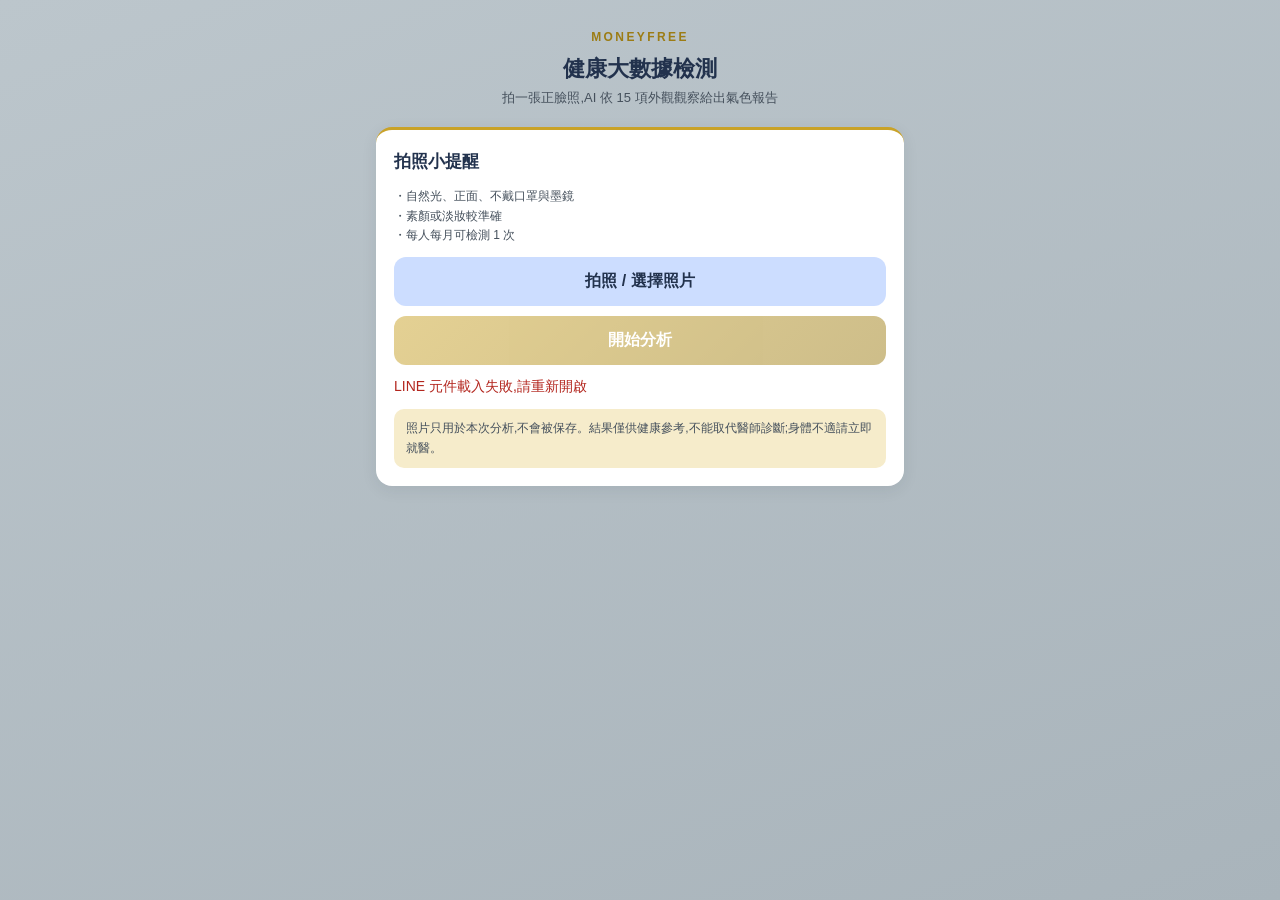
==== health_detect.html @ 5b2e17e0 "MoneyFree LINE OA:LIFF 網頁(健康檢測/財務測驗/個人資訊)、Edge Functions、圖文選單 Co-Authored-By: Claude Opus 5.5 <norep" ====
<!doctype html>
<html lang="zh-Hant">
<head>
<meta charset="utf-8">
<meta name="viewport" content="width=device-width, initial-scale=1">
<title>健康大數據檢測</title>
<link rel="stylesheet" href="assets/mf_style.css">
<script src="https://static.line-scdn.net/liff/edge/2/sdk.js"></script>
<script src="assets/mf_common.js"></script>
</head>
<body>
<div class="mf-wrap">
  <div class="mf-header">
    <div class="mf-brand">MONEYFREE</div>
    <h1 class="mf-title">健康大數據檢測</h1>
    <p class="mf-sub">拍一張正臉照,AI 依 15 項外觀觀察給出氣色報告</p>
  </div>

  <div id="mf_loading" class="mf-loading"><div class="mf-spinner"></div><span id="mf_loading_text">載入中…</span></div>

  <div id="mf_intro" class="mf-card mf-hidden">
    <h2>拍照小提醒</h2>
    <p class="mf-note">・自然光、正面、不戴口罩與墨鏡<br>・素顏或淡妝較準確<br>・每人每月可檢測 1 次</p>
    <img id="mf_preview_img" class="mf-photo-preview mf-hidden" alt="照片預覽">
    <input id="mf_file" type="file" accept="image/*" capture="user" class="mf-hidden">
    <button id="mf_pick" class="mf-btn mf-ghost">拍照 / 選擇照片</button>
    <button id="mf_submit" class="mf-btn" disabled>開始分析</button>
    <div id="mf_err" class="mf-error"></div>
    <div class="mf-disclaimer">照片只用於本次分析,不會被保存。結果僅供健康參考,不能取代醫師診斷;身體不適請立即就醫。</div>
  </div>

  <div id="mf_report" class="mf-hidden">
    <div class="mf-card mf-score-big">
      <div class="mf-label" id="mf_month"></div>
      <div class="mf-num" id="mf_total">--</div>
      <div class="mf-label">綜合氣色分數(滿分 100)</div>
      <p id="mf_summary" style="text-align:left"></p>
    </div>
    <div class="mf-card"><h2>15 項觀察</h2><div id="mf_items"></div></div>
    <div class="mf-card"><h2>生活建議</h2><ul id="mf_tips"></ul>
      <div class="mf-disclaimer">本報告為外觀觀察,僅供健康參考,不能取代醫師診斷;如有不適或急症請立即就醫。下次檢測:下個月。</div>
    </div>
    <button class="mf-btn mf-ghost" style="margin-top:14px" onclick="mfClose()">關閉</button>
  </div>
</div>
<script>
const MF_ITEMS = [
  ['complexion', '氣色紅潤度'], ['tone_even', '膚色均勻度'], ['radiance', '皮膚光澤度'],
  ['eye_energy', '眼神精神度'], ['dark_circles', '黑眼圈改善度'], ['eye_puffiness', '眼周浮腫改善度'],
  ['lip_color', '唇色健康度'], ['face_puffiness', '臉部浮腫改善度'], ['fatigue_lines', '疲勞紋改善度'],
  ['blemish', '痘痘泛紅改善度'], ['relaxation', '表情放鬆度'], ['posture', '臉部對稱與姿態'],
  ['hair', '頭髮光澤度'], ['hydration', '皮膚水潤度'], ['vitality', '整體活力感'],
];
let mfImageData = null;

function mfRenderReport(mfRec) {
  document.getElementById('mf_month').textContent = `${mfRec.month} 檢測報告`;
  document.getElementById('mf_total').textContent = mfRec.total;
  const mfS = mfRec.scores || {};
  document.getElementById('mf_summary').textContent = mfS.summary || mfRec.summary || '';
  document.getElementById('mf_items').innerHTML = MF_ITEMS.map(([k, label]) => {
    const v = Math.max(0, Math.min(100, Number(mfS.scores?.[k] ?? 0)));
    return `<div class="mf-bar-row"><div class="mf-bar-head"><span>${label}</span><b>${v}</b></div>
      <div class="mf-bar"><i style="width:${v}%"></i></div>
      <div class="mf-bar-note">${mfEsc(mfS.notes?.[k] || '')}</div></div>`;
  }).join('');
  document.getElementById('mf_tips').innerHTML = (mfS.tips || []).map((t) => `<li>${mfEsc(t)}</li>`).join('');
  mfShow('mf_intro', false); mfShow('mf_loading', false); mfShow('mf_report');
}

function mfResize(mfFile) {
  return new Promise((resolve, reject) => {
    const mfImg = new Image();
    mfImg.onload = () => {
      const mfMax = 900;
      const r = Math.min(1, mfMax / Math.max(mfImg.width, mfImg.height));
      const c = document.createElement('canvas');
      c.width = Math.round(mfImg.width * r); c.height = Math.round(mfImg.height * r);
      c.getContext('2d').drawImage(mfImg, 0, 0, c.width, c.height);
      URL.revokeObjectURL(mfImg.src);
      resolve(c.toDataURL('image/jpeg', 0.85));
    };
    mfImg.onerror = () => reject(new Error('無法讀取照片'));
    mfImg.src = URL.createObjectURL(mfFile);
  });
}

document.getElementById('mf_pick').onclick = () => document.getElementById('mf_file').click();
document.getElementById('mf_file').onchange = async (e) => {
  const f = e.target.files[0];
  if (!f) return;
  try {
    mfImageData = await mfResize(f);
    const p = document.getElementById('mf_preview_img');
    p.src = mfImageData; p.classList.remove('mf-hidden');
    document.getElementById('mf_submit').disabled = false;
    document.getElementById('mf_pick').textContent = '重新拍照';
  } catch (err) { document.getElementById('mf_err').textContent = err.message; }
};
document.getElementById('mf_submit').onclick = async () => {
  if (!mfImageData) return;
  document.getElementById('mf_err').textContent = '';
  mfShow('mf_intro', false); mfShow('mf_loading');
  document.getElementById('mf_loading_text').textContent = 'AI 分析中,約需 10–20 秒…';
  try {
    const r = await mfApi('health_submit', { image: mfImageData });
    if (r.mfPreview) { mfToast('預覽模式不會送出分析'); mfShow('mf_loading', false); mfShow('mf_intro'); return; }
    mfRenderReport(r.record);
  } catch (err) {
    if (err.mfStatus === 409 && err.mfData.record) { mfToast('本月已檢測過'); mfRenderReport(err.mfData.record); return; }
    mfShow('mf_loading', false); mfShow('mf_intro');
    document.getElementById('mf_err').textContent = err.message;
  }
};

(async () => {
  try {
    await mfInit(MF_CONFIG.liffHalf);
    const r = await mfApi('health_status');
    if (r.record) { mfRenderReport(r.record); return; }
    mfShow('mf_loading', false); mfShow('mf_intro');
  } catch (err) {
    mfShow('mf_loading', false); mfShow('mf_intro');
    document.getElementById('mf_err').textContent = err.message;
  }
})();
</script>
</body>
</html>
---- assets/mf_style.css ----
:root {
  --mf-bg: #bcc6cc;
  --mf-bg-2: #a9b4bb;
  --mf-card: #ffffff;
  --mf-gold: #c9a227;
  --mf-gold-dark: #9c7c14;
  --mf-gold-soft: #f6eccb;
  --mf-blue: #22324d; /* 深藏青:文字用,確保可讀 */
  --mf-blue-accent: #ccddff;
  --mf-blue-soft: #ccddff;
  --mf-text: #1e2733;
  --mf-muted: #45505c;
  --mf-line: #d3d7de;
  --mf-danger: #b3261e;
  --mf-radius: 16px;
}
* { box-sizing: border-box; }
html, body { margin: 0; }
body {
  font-family: -apple-system, "PingFang TC", "Noto Sans TC", "Microsoft JhengHei", sans-serif;
  background: linear-gradient(160deg, var(--mf-bg) 0%, var(--mf-bg-2) 100%);
  color: var(--mf-text);
  min-height: 100vh;
  line-height: 1.6;
}
.mf-wrap { max-width: 560px; margin: 0 auto; padding: 16px 16px 40px; }
.mf-header { text-align: center; padding: 12px 0 4px; }
.mf-brand { font-size: 12px; letter-spacing: .2em; color: var(--mf-gold-dark); font-weight: 700; }
.mf-title { font-size: 22px; margin: 4px 0 2px; color: var(--mf-blue); }
.mf-sub { font-size: 13px; color: var(--mf-muted); margin: 0; }
.mf-card {
  background: var(--mf-card); border-radius: var(--mf-radius); padding: 18px;
  margin-top: 14px; box-shadow: 0 4px 16px rgba(30, 39, 51, .08);
  border-top: 3px solid var(--mf-gold);
}
.mf-card h2 { font-size: 17px; margin: 0 0 10px; color: var(--mf-blue); }
.mf-btn {
  display: block; width: 100%; border: 0; border-radius: 12px; padding: 14px;
  font-size: 16px; font-weight: 700; cursor: pointer;
  background: linear-gradient(135deg, var(--mf-gold) 0%, var(--mf-gold-dark) 100%); color: #fff;
}
.mf-btn:disabled { opacity: .5; cursor: not-allowed; }
.mf-btn.mf-ghost { background: var(--mf-blue-soft); color: var(--mf-blue); }
.mf-btn + .mf-btn { margin-top: 10px; }
.mf-note { font-size: 12px; color: var(--mf-muted); }
.mf-disclaimer {
  font-size: 12px; color: var(--mf-muted); background: var(--mf-gold-soft);
  border-radius: 10px; padding: 10px 12px; margin-top: 12px;
}
.mf-hidden { display: none !important; }
.mf-loading { text-align: center; padding: 30px 0; color: var(--mf-muted); }
.mf-spinner {
  width: 36px; height: 36px; margin: 0 auto 10px; border-radius: 50%;
  border: 4px solid var(--mf-blue-soft); border-top-color: var(--mf-gold); animation: mf-spin 1s linear infinite;
}
@keyframes mf-spin { to { transform: rotate(360deg); } }
.mf-error { color: var(--mf-danger); font-size: 14px; margin-top: 10px; }
.mf-toast {
  position: fixed; left: 50%; bottom: 24px; transform: translateX(-50%);
  background: var(--mf-blue); color: #fff; padding: 10px 18px; border-radius: 999px;
  font-size: 14px; box-shadow: 0 6px 18px rgba(0,0,0,.2); z-index: 9;
}
.mf-score-big { text-align: center; }
.mf-score-big .mf-num { font-size: 52px; font-weight: 800; color: var(--mf-gold-dark); line-height: 1.1; }
.mf-score-big .mf-label { font-size: 13px; color: var(--mf-muted); }
.mf-bar-row { margin: 10px 0; }
.mf-bar-head { display: flex; justify-content: space-between; font-size: 14px; }
.mf-bar { height: 8px; background: var(--mf-blue-soft); border-radius: 99px; overflow: hidden; margin-top: 4px; }
.mf-bar > i { display: block; height: 100%; background: linear-gradient(90deg, var(--mf-blue-accent), var(--mf-gold)); }
.mf-bar-note { font-size: 12px; color: var(--mf-muted); margin-top: 2px; }
.mf-photo-preview { width: 100%; border-radius: 12px; margin: 10px 0; display: block; }
label.mf-field { display: block; margin: 12px 0 0; font-size: 14px; font-weight: 600; }
.mf-field input, .mf-field select, .mf-field textarea {
  display: block; width: 100%; margin-top: 6px; padding: 11px 12px; font-size: 15px;
  border: 1px solid var(--mf-line); border-radius: 10px; background: #fafbfc; color: var(--mf-text);
  font-family: inherit;
}
.mf-field textarea { min-height: 76px; resize: vertical; }
.mf-check { display: flex; gap: 8px; align-items: flex-start; font-size: 13px; margin-top: 14px; }
.mf-progress { height: 6px; background: var(--mf-blue-soft); border-radius: 99px; overflow: hidden; }
.mf-progress > i { display: block; height: 100%; background: var(--mf-gold); transition: width .3s; }
.mf-q-count { font-size: 12px; color: var(--mf-muted); margin: 10px 0 4px; }
.mf-q-text { font-size: 18px; font-weight: 700; margin: 0 0 14px; }
.mf-option {
  display: block; width: 100%; text-align: left; padding: 14px; margin-bottom: 10px;
  border: 1.5px solid var(--mf-line); border-radius: 12px; background: #fff; font-size: 15px;
  color: var(--mf-text); cursor: pointer; font-family: inherit;
}
.mf-option:active, .mf-option.mf-picked { border-color: var(--mf-gold); background: var(--mf-gold-soft); }
.mf-persona { text-align: center; }
.mf-persona .mf-icon { font-size: 44px; }
.mf-persona .mf-name { font-size: 22px; font-weight: 800; color: var(--mf-blue); }
.mf-tag {
  display: inline-block; font-size: 12px; padding: 3px 10px; border-radius: 99px;
  background: var(--mf-blue-soft); color: var(--mf-blue); margin: 2px;
}
.mf-menu a {
  display: block; padding: 14px; margin-top: 10px; border-radius: 12px; background: var(--mf-blue-soft);
  color: var(--mf-blue); text-decoration: none; font-weight: 700;
}
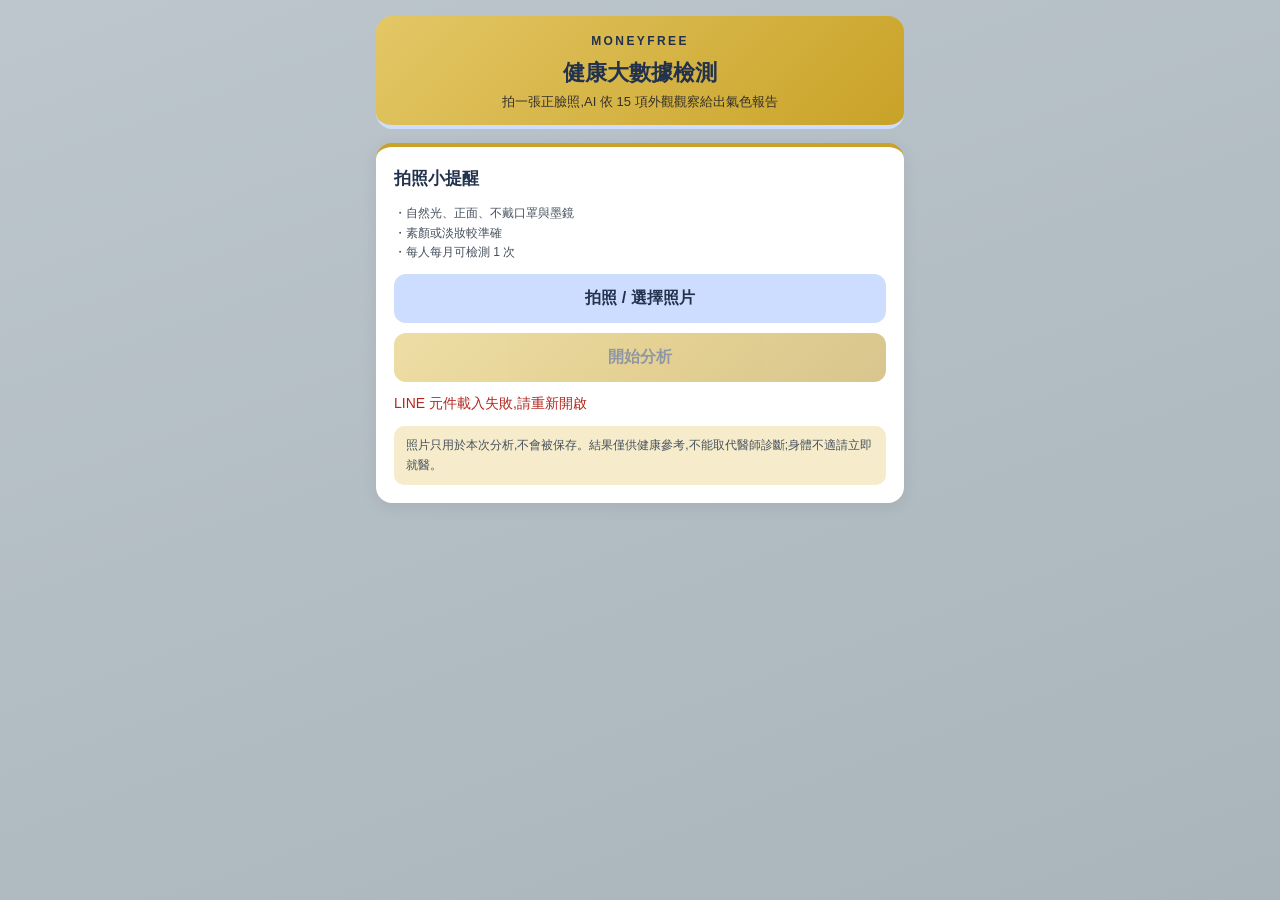
==== commit 864559b2: "健康檢測加入飲食/補充品/運動建議;圖文改用需求整理+高品質+支援網址;設計指令放寬;財務測驗第6題改14% Co-Authored-By: Claude Opus 5.5 <noreply@anth" ====
--- a/health_detect.html
+++ b/health_detect.html
@@ -37,8 +37,12 @@
       <p id="mf_summary" style="text-align:left"></p>
     </div>
     <div class="mf-card"><h2>15 項觀察</h2><div id="mf_items"></div></div>
-    <div class="mf-card"><h2>生活建議</h2><ul id="mf_tips"></ul>
-      <div class="mf-disclaimer">本報告為外觀觀察,僅供健康參考,不能取代醫師診斷;如有不適或急症請立即就醫。下次檢測:下個月。</div>
+    <div class="mf-card"><h2>生活建議</h2><ul id="mf_tips"></ul></div>
+    <div class="mf-card" id="mf_improve"><h2>健康改善建議</h2>
+      <h3 class="mf-sub-h">🥗 飲食建議</h3><ul id="mf_diet"></ul>
+      <h3 class="mf-sub-h">💊 營養補充品</h3><ul id="mf_supplements"></ul>
+      <h3 class="mf-sub-h">🏃 運動建議</h3><ul id="mf_exercise"></ul>
+      <div class="mf-disclaimer">本報告為外觀觀察,僅供健康參考,不能取代醫師診斷;營養補充品使用前請先諮詢醫師或藥師,如有不適或急症請立即就醫。下次檢測:下個月。</div>
     </div>
     <button class="mf-btn mf-ghost" style="margin-top:14px" onclick="mfClose()">關閉</button>
   </div>
@@ -64,7 +68,13 @@
       <div class="mf-bar"><i style="width:${v}%"></i></div>
       <div class="mf-bar-note">${mfEsc(mfS.notes?.[k] || '')}</div></div>`;
   }).join('');
+  const mfList = (id, arr) => {
+    const el = document.getElementById(id);
+    el.innerHTML = (arr || []).map((t) => `<li>${mfEsc(t)}</li>`).join('');
+    el.previousElementSibling.classList.toggle('mf-hidden', !(arr || []).length);
+  };
   document.getElementById('mf_tips').innerHTML = (mfS.tips || []).map((t) => `<li>${mfEsc(t)}</li>`).join('');
+  mfList('mf_diet', mfS.diet); mfList('mf_supplements', mfS.supplements); mfList('mf_exercise', mfS.exercise);
   mfShow('mf_intro', false); mfShow('mf_loading', false); mfShow('mf_report');
 }
 
--- a/assets/mf_style.css
+++ b/assets/mf_style.css
@@ -24,23 +24,23 @@
   line-height: 1.6;
 }
 .mf-wrap { max-width: 560px; margin: 0 auto; padding: 16px 16px 40px; }
-.mf-header { text-align: center; padding: 12px 0 4px; }
-.mf-brand { font-size: 12px; letter-spacing: .2em; color: var(--mf-gold-dark); font-weight: 700; }
+.mf-header { text-align: center; padding: 16px 12px 12px; background: linear-gradient(135deg, #e3c766 0%, var(--mf-gold) 100%); border-radius: var(--mf-radius); border-bottom: 4px solid var(--mf-blue-accent); }
+.mf-brand { font-size: 12px; letter-spacing: .2em; color: var(--mf-blue); font-weight: 700; }
 .mf-title { font-size: 22px; margin: 4px 0 2px; color: var(--mf-blue); }
-.mf-sub { font-size: 13px; color: var(--mf-muted); margin: 0; }
+.mf-sub { font-size: 13px; color: #33302a; margin: 0; }
 .mf-card {
   background: var(--mf-card); border-radius: var(--mf-radius); padding: 18px;
   margin-top: 14px; box-shadow: 0 4px 16px rgba(30, 39, 51, .08);
-  border-top: 3px solid var(--mf-gold);
+  border-top: 4px solid var(--mf-gold);
 }
 .mf-card h2 { font-size: 17px; margin: 0 0 10px; color: var(--mf-blue); }
 .mf-btn {
   display: block; width: 100%; border: 0; border-radius: 12px; padding: 14px;
   font-size: 16px; font-weight: 700; cursor: pointer;
-  background: linear-gradient(135deg, var(--mf-gold) 0%, var(--mf-gold-dark) 100%); color: #fff;
+  background: linear-gradient(135deg, #dcbc4a 0%, var(--mf-gold) 55%, #b08c1c 100%); color: var(--mf-blue); border: 0;
 }
 .mf-btn:disabled { opacity: .5; cursor: not-allowed; }
-.mf-btn.mf-ghost { background: var(--mf-blue-soft); color: var(--mf-blue); }
+.mf-btn.mf-ghost { background: var(--mf-blue-accent); color: var(--mf-blue); border: 0; }
 .mf-btn + .mf-btn { margin-top: 10px; }
 .mf-note { font-size: 12px; color: var(--mf-muted); }
 .mf-disclaimer {
@@ -57,7 +57,7 @@
 .mf-error { color: var(--mf-danger); font-size: 14px; margin-top: 10px; }
 .mf-toast {
   position: fixed; left: 50%; bottom: 24px; transform: translateX(-50%);
-  background: var(--mf-blue); color: #fff; padding: 10px 18px; border-radius: 999px;
+  background: var(--mf-gold); color: var(--mf-blue); border: 1px solid var(--mf-blue-accent); padding: 10px 18px; border-radius: 999px;
   font-size: 14px; box-shadow: 0 6px 18px rgba(0,0,0,.2); z-index: 9;
 }
 .mf-score-big { text-align: center; }
@@ -66,7 +66,7 @@
 .mf-bar-row { margin: 10px 0; }
 .mf-bar-head { display: flex; justify-content: space-between; font-size: 14px; }
 .mf-bar { height: 8px; background: var(--mf-blue-soft); border-radius: 99px; overflow: hidden; margin-top: 4px; }
-.mf-bar > i { display: block; height: 100%; background: linear-gradient(90deg, var(--mf-blue-accent), var(--mf-gold)); }
+.mf-bar > i { display: block; height: 100%; background: linear-gradient(90deg, #dcbc4a, var(--mf-gold-dark)); }
 .mf-bar-note { font-size: 12px; color: var(--mf-muted); margin-top: 2px; }
 .mf-photo-preview { width: 100%; border-radius: 12px; margin: 10px 0; display: block; }
 label.mf-field { display: block; margin: 12px 0 0; font-size: 14px; font-weight: 600; }
@@ -98,3 +98,6 @@
   display: block; padding: 14px; margin-top: 10px; border-radius: 12px; background: var(--mf-blue-soft);
   color: var(--mf-blue); text-decoration: none; font-weight: 700;
 }
+.mf-sub-h { font-size: 15px; margin: 14px 0 4px; color: var(--mf-gold-dark); }
+.mf-card ul { padding-left: 20px; margin: 4px 0; }
+.mf-card li { margin: 4px 0; }
